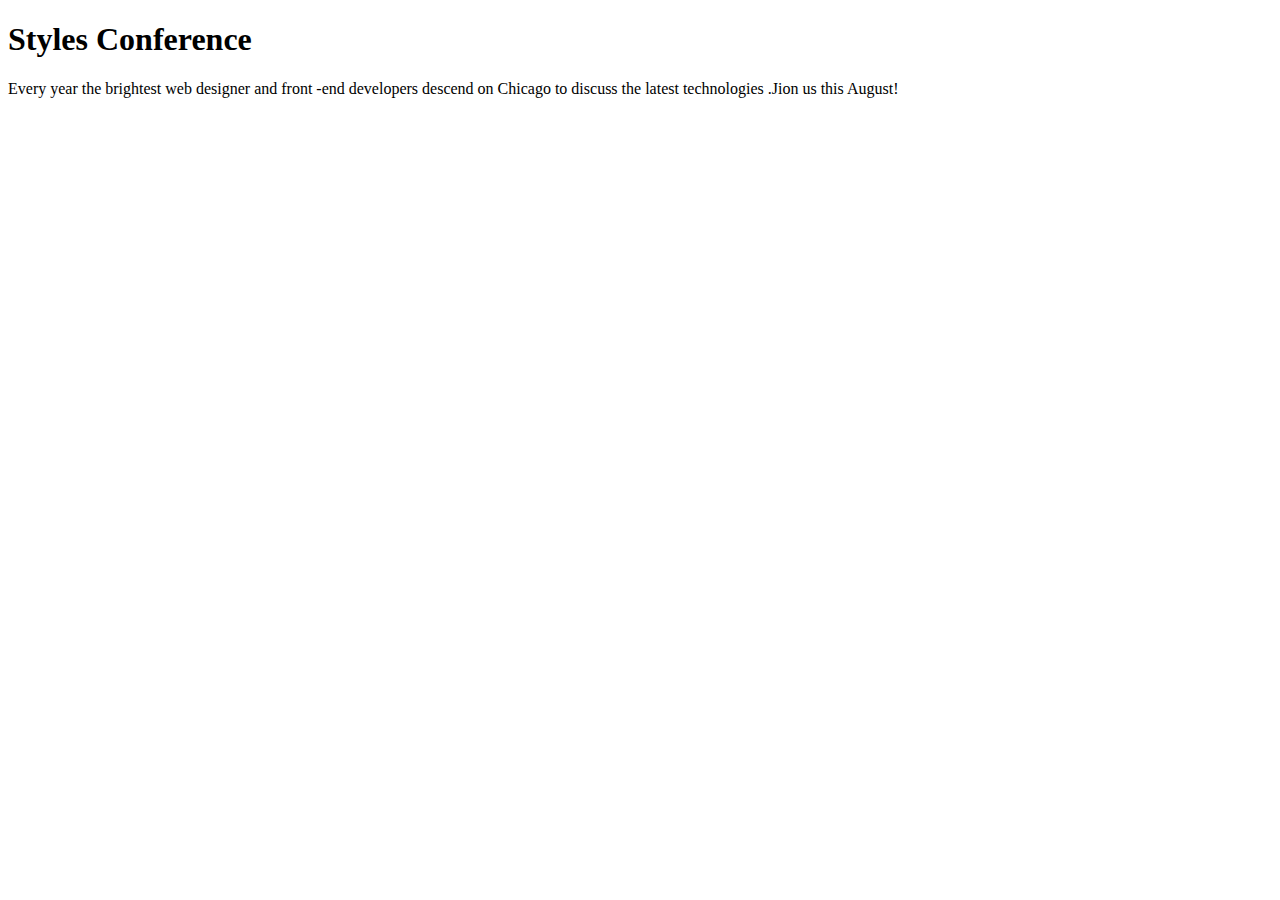
==== index.html @ dcc8f2ac "adds index.html" ====
<!DOCTYPE html>
<html lang="en">
  <head>
    <meta charset="utf-8">
    <title>Styles Conference</title>
  </head>
  <body>
    <h1>Styles Conference</h1>
    <p>Every year the brightest web designer and front -end developers descend on Chicago to discuss the latest technologies .Jion us this August!</p>
  </body>
</html>
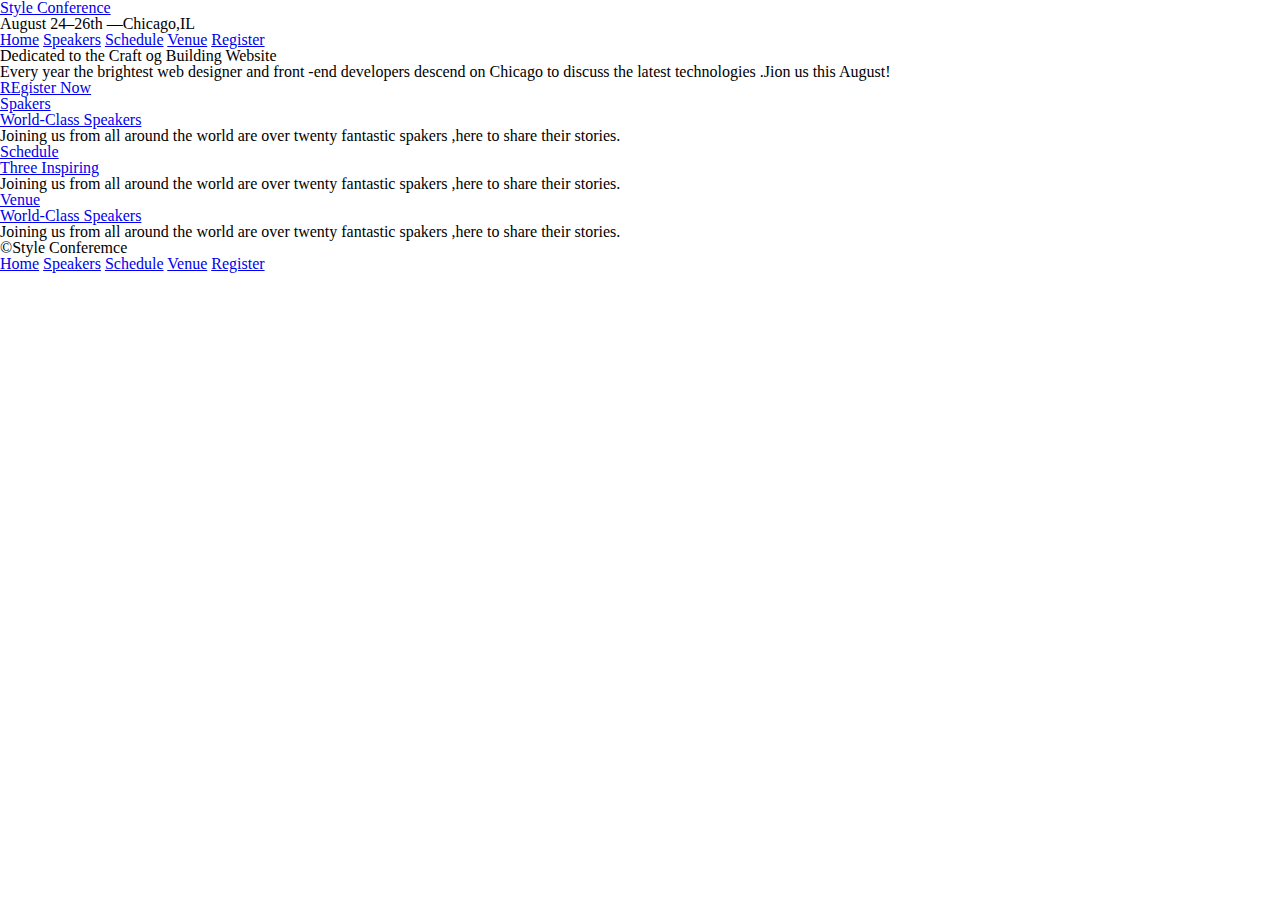
==== commit 67100f31: "add main.css and add other pages" ====
--- a/index.html
+++ b/index.html
@@ -3,9 +3,59 @@
   <head>
     <meta charset="utf-8">
     <title>Styles Conference</title>
+    <link rel="stylesheet"href="assets/stylesheets/main.css">
   </head>
   <body>
-    <h1>Styles Conference</h1>
-    <p>Every year the brightest web designer and front -end developers descend on Chicago to discuss the latest technologies .Jion us this August!</p>
+    <header>
+      <h1>
+        <a href="index.html">Style Conference</a>
+        </h1>
+      <h3>August 24&ndash;26th &mdash;Chicago,IL</h3>
+      <nav>
+        <a href="index.html">Home</a>
+        <a href="speakers.html">Speakers</a>
+        <a href="schedule.html">Schedule</a>
+        <a href="venue.html">Venue</a>
+        <a href="register.html">Register</a>
+      </nav>
+    </header>
+    <section>
+      <h2>Dedicated to the Craft og Building Website</h2>
+      <p>Every year the brightest web designer and front -end developers descend on Chicago to discuss the latest technologies .Jion us this August!</p>
+      <a href="register.html">REgister Now</a>    
+</section>
+    <section>
+     <section>
+       <a href="speakers.html"> 
+      <h5>Spakers</h5>
+      <h3>World-Class Speakers</h3>
+      </a>
+      <p>Joining us from all around the world are over twenty fantastic spakers ,here to share their stories.</p>
+     </section>
+     <section>
+      <a href="schedule.html"> 
+      <h5>Schedule</h5>
+      <h3>Three Inspiring</h3>
+      </a>
+      <p>Joining us from all around the world are over twenty fantastic spakers ,here to share their stories.</p>
+     </section> 
+     <section>
+      <a href="venue.html"> 
+      <h5>Venue</h5>
+      <h3>World-Class Speakers</h3>
+      </a>
+      <p>Joining us from all around the world are over twenty fantastic spakers ,here to share their stories.</p>
+     </section> 
+    </section>
+    <footer>
+      <small>&copy;Style Conferemce</small>
+      <nav>
+        <a href="index.html">Home</a>
+        <a href="speakers.html">Speakers</a>
+        <a href="schedule.html">Schedule</a>
+        <a href="venue.html">Venue</a>
+        <a href="register.html">Register</a>
+      </nav>
+    </footer>
   </body>
 </html>--- a/assets/stylesheets/main.css
+++ b/assets/stylesheets/main.css
@@ -0,0 +1,48 @@
+/* http://meyerweb.com/eric/tools/css/reset/ 
+   v2.0 | 20110126
+   License: none (public domain)
+*/
+
+html, body, div, span, applet, object, iframe,
+h1, h2, h3, h4, h5, h6, p, blockquote, pre,
+a, abbr, acronym, address, big, cite, code,
+del, dfn, em, img, ins, kbd, q, s, samp,
+small, strike, strong, sub, sup, tt, var,
+b, u, i, center,
+dl, dt, dd, ol, ul, li,
+fieldset, form, label, legend,
+table, caption, tbody, tfoot, thead, tr, th, td,
+article, aside, canvas, details, embed, 
+figure, figcaption, footer, header, hgroup, 
+menu, nav, output, ruby, section, summary,
+time, mark, audio, video {
+	margin: 0;
+	padding: 0;
+	border: 0;
+	font-size: 100%;
+	font: inherit;
+	vertical-align: baseline;
+}
+/* HTML5 display-role reset for older browsers */
+article, aside, details, figcaption, figure, 
+footer, header, hgroup, menu, nav, section {
+	display: block;
+}
+body {
+	line-height: 1;
+}
+ol, ul {
+	list-style: none;
+}
+blockquote, q {
+	quotes: none;
+}
+blockquote:before, blockquote:after,
+q:before, q:after {
+	content: '';
+	content: none;
+}
+table {
+	border-collapse: collapse;
+	border-spacing: 0;
+}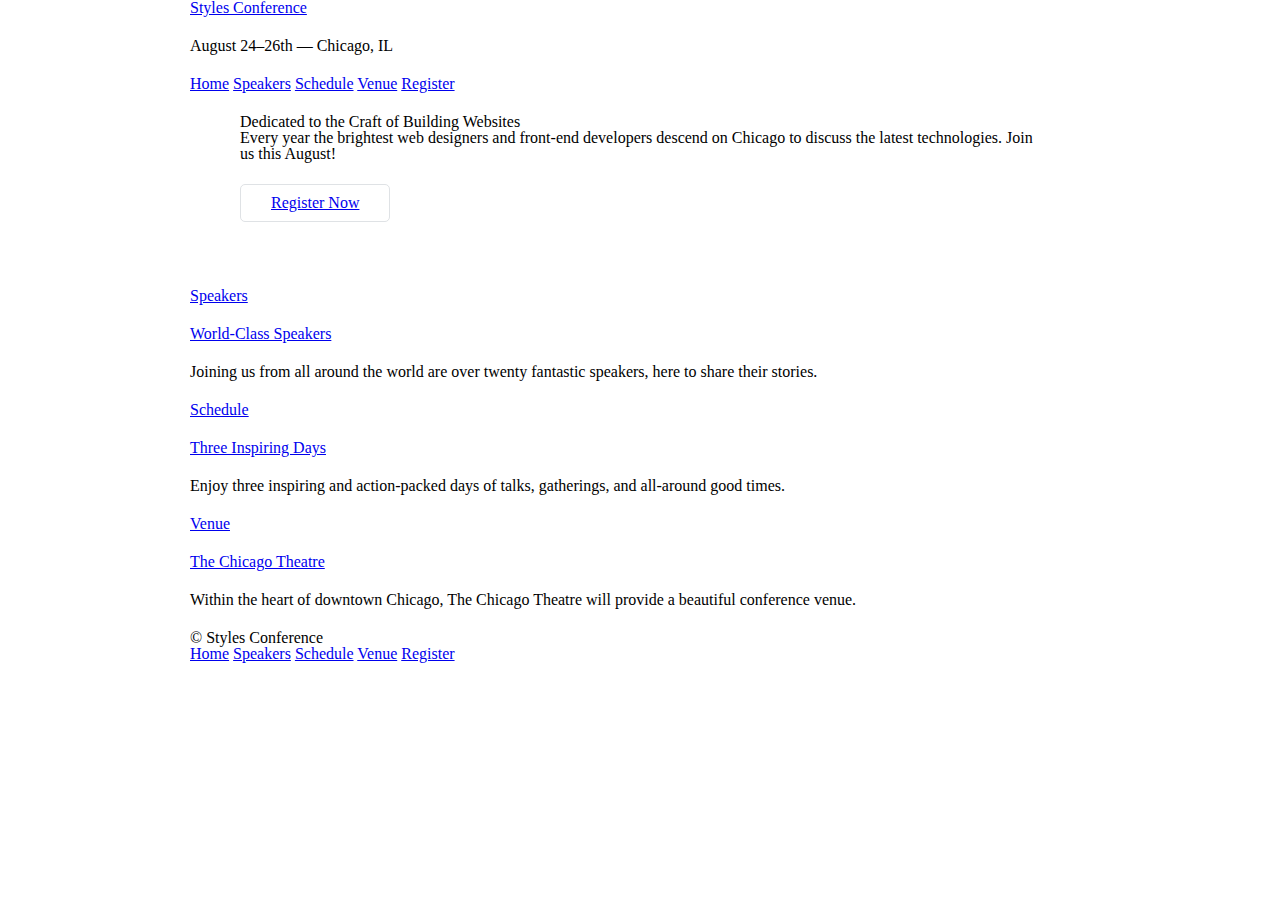
==== commit fb63a018: "add new css changes" ====
--- a/index.html
+++ b/index.html
@@ -1,16 +1,25 @@
+
 <!DOCTYPE html>
 <html lang="en">
+
   <head>
     <meta charset="utf-8">
     <title>Styles Conference</title>
-    <link rel="stylesheet"href="assets/stylesheets/main.css">
+    <link rel="stylesheet" href="assets/stylesheets/main.css">
   </head>
+
   <body>
-    <header>
+
+    <!-- Header -->
+
+    <header class="container">
+
       <h1>
-        <a href="index.html">Style Conference</a>
-        </h1>
-      <h3>August 24&ndash;26th &mdash;Chicago,IL</h3>
+        <a href="index.html">Styles Conference</a>
+      </h1>
+
+      <h3>August 24&ndash;26th &mdash; Chicago, IL</h3>
+
       <nav>
         <a href="index.html">Home</a>
         <a href="speakers.html">Speakers</a>
@@ -18,37 +27,57 @@
         <a href="venue.html">Venue</a>
         <a href="register.html">Register</a>
       </nav>
+
     </header>
-    <section>
-      <h2>Dedicated to the Craft og Building Website</h2>
-      <p>Every year the brightest web designer and front -end developers descend on Chicago to discuss the latest technologies .Jion us this August!</p>
-      <a href="register.html">REgister Now</a>    
-</section>
-    <section>
-     <section>
-       <a href="speakers.html"> 
-      <h5>Spakers</h5>
-      <h3>World-Class Speakers</h3>
-      </a>
-      <p>Joining us from all around the world are over twenty fantastic spakers ,here to share their stories.</p>
-     </section>
-     <section>
-      <a href="schedule.html"> 
-      <h5>Schedule</h5>
-      <h3>Three Inspiring</h3>
-      </a>
-      <p>Joining us from all around the world are over twenty fantastic spakers ,here to share their stories.</p>
-     </section> 
-     <section>
-      <a href="venue.html"> 
-      <h5>Venue</h5>
-      <h3>World-Class Speakers</h3>
-      </a>
-      <p>Joining us from all around the world are over twenty fantastic spakers ,here to share their stories.</p>
-     </section> 
+
+    <!-- Hero -->
+
+    <section class="hero container">
+
+      <h2>Dedicated to the Craft of Building Websites</h2>
+
+      <p>Every year the brightest web designers and front-end developers descend on Chicago to discuss the latest technologies. Join us this August!</p>
+
+      <a class="btn btn-alt" href="register.html">Register Now</a>
+
     </section>
-    <footer>
-      <small>&copy;Style Conferemce</small>
+
+    <!-- Teasers -->
+
+    <section class="container">
+
+      <section>
+        <a href="speakers.html">
+          <h5>Speakers</h5>
+          <h3>World-Class Speakers</h3>
+        </a>
+        <p>Joining us from all around the world are over twenty fantastic speakers, here to share their stories.</p>
+      </section>
+
+      <section>
+        <a href="schedule.html">
+          <h5>Schedule</h5>
+          <h3>Three Inspiring Days</h3>
+        </a>
+        <p>Enjoy three inspiring and action-packed days of talks, gatherings, and all-around good times.</p>
+      </section>
+
+      <section>
+        <a href="venue.html">
+          <h5>Venue</h5>
+          <h3>The Chicago Theatre</h3>
+        </a>
+        <p>Within the heart of downtown Chicago, The Chicago Theatre will provide a beautiful conference venue.</p>
+      </section>
+
+    </section>
+
+    <!-- Footer -->
+
+    <footer class="container">
+
+      <small>&copy; Styles Conference</small>
+
       <nav>
         <a href="index.html">Home</a>
         <a href="speakers.html">Speakers</a>
@@ -56,6 +85,8 @@
         <a href="venue.html">Venue</a>
         <a href="register.html">Register</a>
       </nav>
+
     </footer>
+
   </body>
 </html>--- a/assets/stylesheets/main.css
+++ b/assets/stylesheets/main.css
@@ -1,4 +1,4 @@
-/* http://meyerweb.com/eric/tools/css/reset/ 
+/* http://meyerweb.com/eric/tools/css/reset/
    v2.0 | 20110126
    License: none (public domain)
 */
@@ -12,37 +12,93 @@
 dl, dt, dd, ol, ul, li,
 fieldset, form, label, legend,
 table, caption, tbody, tfoot, thead, tr, th, td,
-article, aside, canvas, details, embed, 
-figure, figcaption, footer, header, hgroup, 
+article, aside, canvas, details, embed,
+figure, figcaption, footer, header, hgroup,
 menu, nav, output, ruby, section, summary,
 time, mark, audio, video {
-	margin: 0;
-	padding: 0;
-	border: 0;
-	font-size: 100%;
-	font: inherit;
-	vertical-align: baseline;
+  margin: 0;
+  padding: 0;
+  border: 0;
+  font-size: 100%;
+  font: inherit;
+  vertical-align: baseline;
 }
 /* HTML5 display-role reset for older browsers */
-article, aside, details, figcaption, figure, 
+article, aside, details, figcaption, figure,
 footer, header, hgroup, menu, nav, section {
-	display: block;
+  display: block;
 }
 body {
-	line-height: 1;
+  line-height: 1;
 }
 ol, ul {
-	list-style: none;
+  list-style: none;
 }
 blockquote, q {
-	quotes: none;
+  quotes: none;
 }
 blockquote:before, blockquote:after,
 q:before, q:after {
-	content: '';
-	content: none;
+  content: '';
+  content: none;
 }
 table {
-	border-collapse: collapse;
-	border-spacing: 0;
+  border-collapse: collapse;
+  border-spacing: 0;
+}
+
+/*
+  ========================================
+  Grid
+  ========================================
+*/
+
+*,
+*:before,
+*:after {
+  -webkit-box-sizing: border-box;
+     -moz-box-sizing: border-box;
+          box-sizing: border-box;
+}
+.container {
+  margin: 0 auto;
+  padding-left: 30px;
+  padding-right: 30px;
+  width: 960px;
+}
+
+/*
+  ========================================
+  Typography
+  ========================================
+*/
+
+h1, h3, h4, h5, p {
+  margin-bottom: 22px;
+}
+
+/*
+  ========================================
+  Buttons
+  ========================================
+*/
+
+.btn {
+  border-radius: 5px;
+  display: inline-block;
+  margin: 0;
+}
+.btn-alt {
+  border: 1px solid #dfe2e5;
+  padding: 10px 30px;
+}
+
+/*
+  ========================================
+  Home
+  ========================================
+*/
+
+.hero {
+  padding: 22px 80px 66px 80px;
 }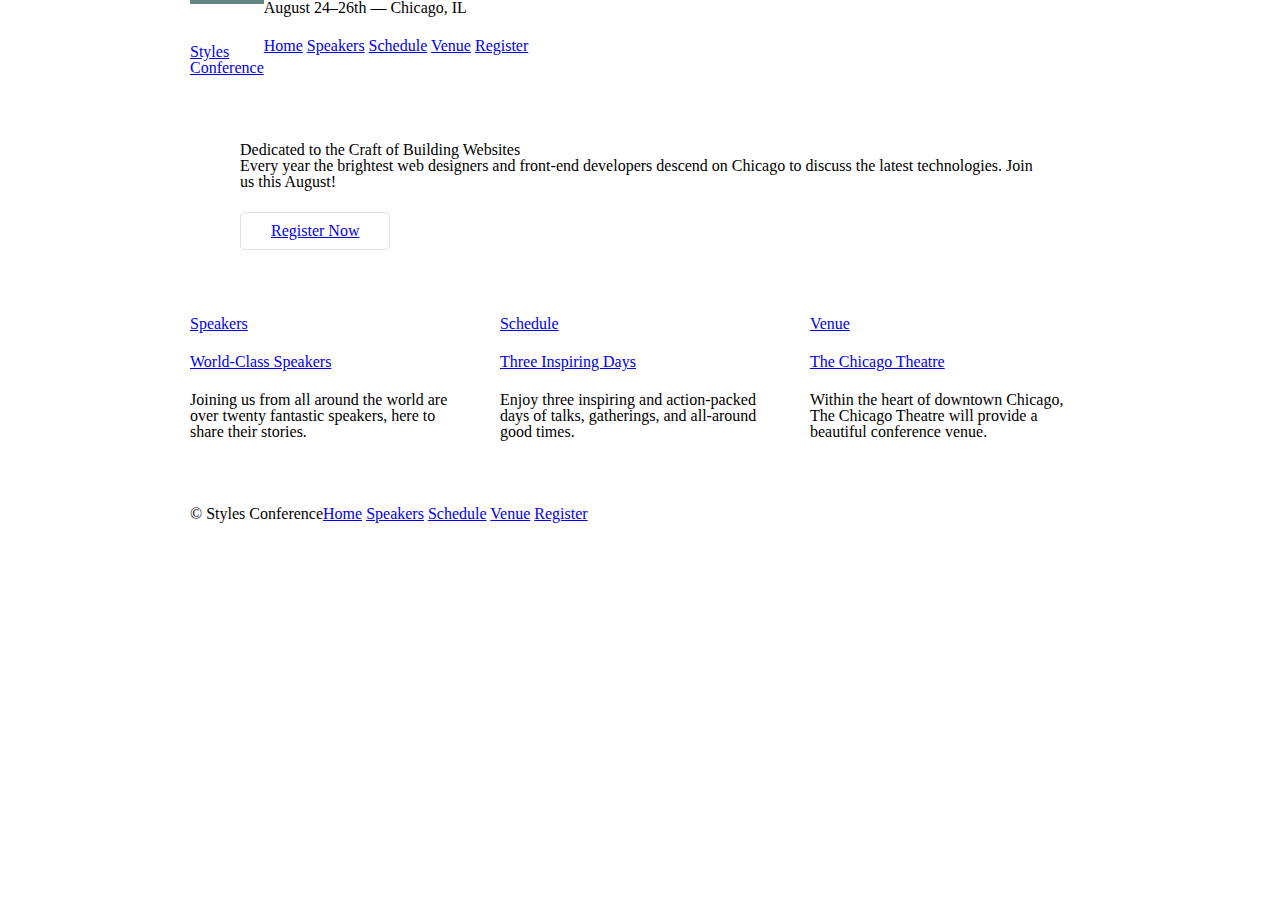
==== commit 50334ea1: "add grid to css and modify the header and footer" ====
--- a/index.html
+++ b/index.html
@@ -1,4 +1,3 @@
-
 <!DOCTYPE html>
 <html lang="en">
 
@@ -12,10 +11,10 @@
 
     <!-- Header -->
 
-    <header class="container">
+    <header class="container group">
 
-      <h1>
-        <a href="index.html">Styles Conference</a>
+      <h1 class="logo">
+        <a href="index.html">Styles <br> Conference</a>
       </h1>
 
       <h3>August 24&ndash;26th &mdash; Chicago, IL</h3>
@@ -44,25 +43,31 @@
 
     <!-- Teasers -->
 
-    <section class="container">
+    <section class="grid">
 
-      <section>
+      <!-- Speakers -->
+
+      <section class="col-1-3">
         <a href="speakers.html">
           <h5>Speakers</h5>
           <h3>World-Class Speakers</h3>
         </a>
         <p>Joining us from all around the world are over twenty fantastic speakers, here to share their stories.</p>
-      </section>
+      </section><!--
 
-      <section>
+      Schedule
+
+      --><section class="col-1-3">
         <a href="schedule.html">
           <h5>Schedule</h5>
           <h3>Three Inspiring Days</h3>
         </a>
         <p>Enjoy three inspiring and action-packed days of talks, gatherings, and all-around good times.</p>
-      </section>
+      </section><!--
 
-      <section>
+      Venue
+
+      --><section class="col-1-3">
         <a href="venue.html">
           <h5>Venue</h5>
           <h3>The Chicago Theatre</h3>
@@ -74,7 +79,7 @@
 
     <!-- Footer -->
 
-    <footer class="container">
+    <footer class="primary-footer container group">
 
       <small>&copy; Styles Conference</small>
 
--- a/assets/stylesheets/main.css
+++ b/assets/stylesheets/main.css
@@ -60,11 +60,14 @@
      -moz-box-sizing: border-box;
           box-sizing: border-box;
 }
-.container {
+.container,
+.grid {
   margin: 0 auto;
+  width: 960px;
+}
+.container{
   padding-left: 30px;
   padding-right: 30px;
-  width: 960px;
 }
 
 /*
@@ -101,4 +104,64 @@
 
 .hero {
   padding: 22px 80px 66px 80px;
-}+}
+/*
+  ========================================
+  Clearfix
+  ========================================
+*/
+.group:before,
+.group:after {
+  content:"";
+  display:table;
+}
+.group::after{
+  clear:both;
+}
+.group{
+  clear:both;
+  *zoom:1;
+}
+/*
+  ========================================
+  Primary header
+  ========================================
+*/
+
+.logo{
+  border-top:4px solid #648880;
+  padding: 40px 0 22px 0;
+  float:left;
+}
+/*
+  ========================================
+  Primary footer
+  ========================================
+*/
+
+.primary-footer small{
+  float:left;
+}
+
+.primary-footer{
+  padding-bottom: 44px;
+  padding-top: 44px;
+}
+.col-1-3{
+  width: 33.33%;
+}
+.col-2-3{
+  width: 66.66%;
+}
+.col-1-3,
+.col-2-3{
+  display: inline-block;
+  vertical-align: top;
+}
+.grid,
+.col-1-3,
+.col-2-3{
+  padding-left:15px;
+  padding-right: 15px;
+}
+
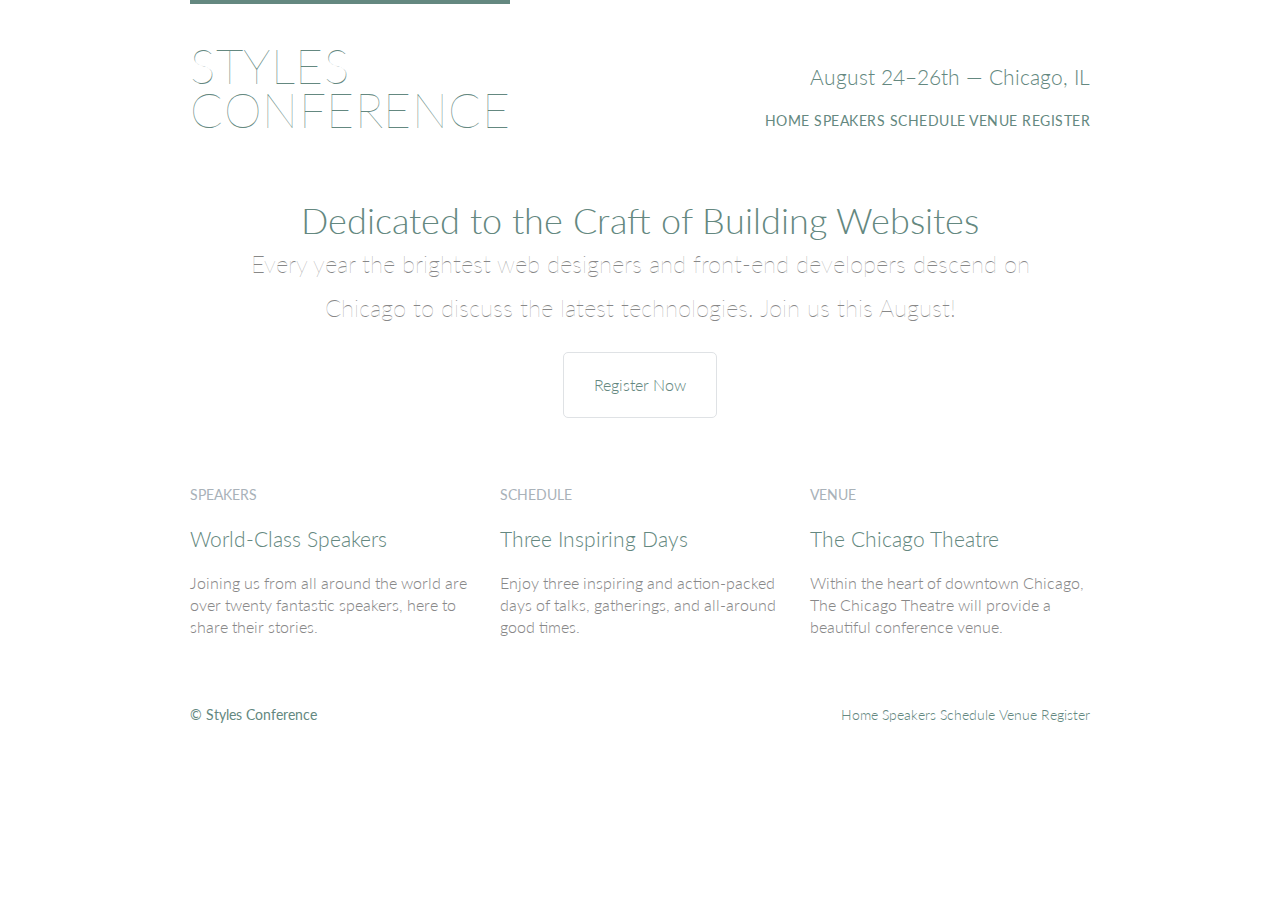
==== commit 14af4c8f: "add Lato font" ====
--- a/index.html
+++ b/index.html
@@ -5,6 +5,7 @@
     <meta charset="utf-8">
     <title>Styles Conference</title>
     <link rel="stylesheet" href="assets/stylesheets/main.css">
+    <link href="https://fonts.googleapis.com/css?family=Lato:100,300,400" rel="stylesheet">
   </head>
 
   <body>
@@ -17,9 +18,9 @@
         <a href="index.html">Styles <br> Conference</a>
       </h1>
 
-      <h3>August 24&ndash;26th &mdash; Chicago, IL</h3>
+      <h3 class="tagline">August 24&ndash;26th &mdash; Chicago, IL</h3>
 
-      <nav>
+      <nav class="nav primary-nav">
         <a href="index.html">Home</a>
         <a href="speakers.html">Speakers</a>
         <a href="schedule.html">Schedule</a>
@@ -47,7 +48,7 @@
 
       <!-- Speakers -->
 
-      <section class="col-1-3">
+      <section class= "teaser col-1-3">
         <a href="speakers.html">
           <h5>Speakers</h5>
           <h3>World-Class Speakers</h3>
@@ -57,7 +58,7 @@
 
       Schedule
 
-      --><section class="col-1-3">
+      --><section class="teaser col-1-3">
         <a href="schedule.html">
           <h5>Schedule</h5>
           <h3>Three Inspiring Days</h3>
@@ -67,7 +68,7 @@
 
       Venue
 
-      --><section class="col-1-3">
+      --><section class="teaser col-1-3">
         <a href="venue.html">
           <h5>Venue</h5>
           <h3>The Chicago Theatre</h3>
@@ -83,7 +84,7 @@
 
       <small>&copy; Styles Conference</small>
 
-      <nav>
+      <nav class="nav">
         <a href="index.html">Home</a>
         <a href="speakers.html">Speakers</a>
         <a href="schedule.html">Schedule</a>
--- a/assets/stylesheets/main.css
+++ b/assets/stylesheets/main.css
@@ -79,7 +79,37 @@
 h1, h3, h4, h5, p {
   margin-bottom: 22px;
 }
-
+h1, h2, h3, h4 {
+  color:#648880;
+}
+h1{
+  font-size: 36px;
+  line-height: 44px;
+}
+h2{
+  font-size: 24px;
+  line-height: 44px;
+}
+h3{
+  font-size: 21px;
+
+}
+h4{
+  font-size: 18px;
+
+}
+h5{
+  color:  #a9b2b9;
+  font-size: 14px;
+  font-weight: 400;
+  text-transform: uppercase;
+}
+strong{
+  font-weight: 400;
+}
+cite,em{
+  font-style: initial;
+}
 /*
   ========================================
   Buttons
@@ -103,7 +133,16 @@
 */
 
 .hero {
+  line-height: 44px;
   padding: 22px 80px 66px 80px;
+  text-align: center;
+}
+.hero h2{
+  font-size: 36px;
+}
+.hero p{
+  font-size: 24px;
+  font-weight: 100;
 }
 /*
   ========================================
@@ -132,7 +171,17 @@
   border-top:4px solid #648880;
   padding: 40px 0 22px 0;
   float:left;
-}
+  font-size: 48px;
+  line-height: 44px;
+  font-weight: 100;
+  letter-spacing: .5px;
+  text-transform: uppercase;
+}
+.tagline{
+  margin: 66px 0 22px 0;
+  text-align: right;
+}
+
 /*
   ========================================
   Primary footer
@@ -141,9 +190,12 @@
 
 .primary-footer small{
   float:left;
+  font-weight: 400;
 }
 
 .primary-footer{
+  color: #648880;
+  font-size: 14px;
   padding-bottom: 44px;
   padding-top: 44px;
 }
@@ -165,3 +217,45 @@
   padding-right: 15px;
 }
 
+/*
+  ========================================
+  Custom style
+  ========================================
+*/
+body{
+  color: #888;
+  font:300 16px/22px "Lato","Open Sans","Helvetica Neue",helvetica,Arial,sans-serif ;
+}
+/*
+  ========================================
+  Links
+  ========================================
+*/
+a:hover{
+  color: #a9b2b9;
+  
+}
+a{
+  color: #648880;
+  text-decoration: none;
+}
+p a{
+   border-bottom:1px solid #dfe2e5 ;
+}
+.primary-nav{
+  font-size: 14px;
+  font-weight: 400;
+  text-transform: uppercase;
+  letter-spacing: .5px;
+}
+.teaser a:hover h3{
+  color: #a9b2b9;
+}
+/*
+  ========================================
+  Navigation
+  ========================================
+*/
+.nav{
+  text-align: right;
+}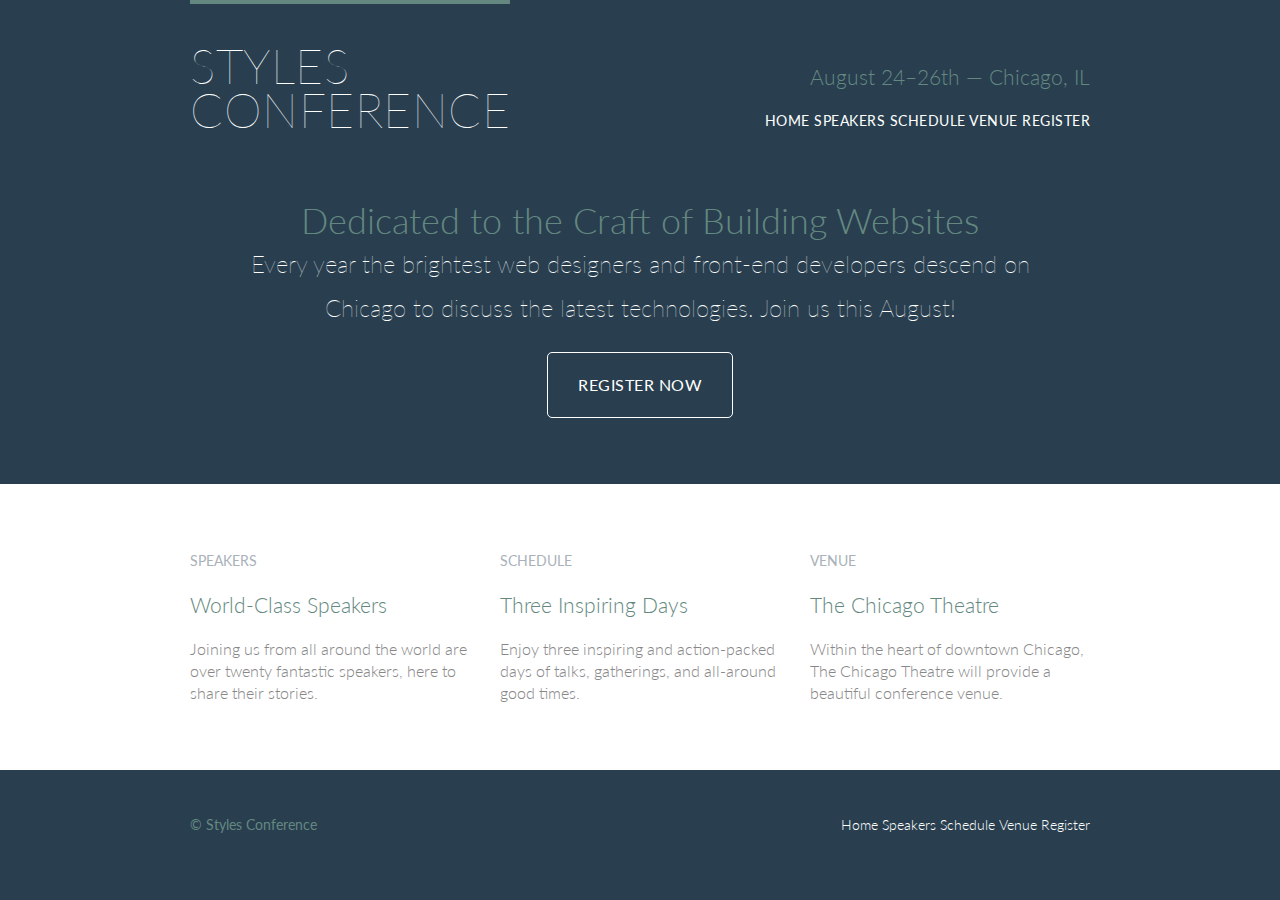
==== commit 13c2d13c: "add background-color" ====
--- a/index.html
+++ b/index.html
@@ -12,7 +12,7 @@
 
     <!-- Header -->
 
-    <header class="container group">
+    <header class="primary-header container group">
 
       <h1 class="logo">
         <a href="index.html">Styles <br> Conference</a>
@@ -44,7 +44,8 @@
 
     <!-- Teasers -->
 
-    <section class="grid">
+    <section class="row">
+      <div class="grid">
 
       <!-- Speakers -->
 
@@ -75,7 +76,7 @@
         </a>
         <p>Within the heart of downtown Chicago, The Chicago Theatre will provide a beautiful conference venue.</p>
       </section>
-
+     </div>
     </section>
 
     <!-- Footer -->
--- a/assets/stylesheets/main.css
+++ b/assets/stylesheets/main.css
@@ -118,13 +118,22 @@
 
 .btn {
   border-radius: 5px;
+  color: #fff;
+  cursor: pointer;
   display: inline-block;
+  font-weight: 400;
+  letter-spacing: .5px;
   margin: 0;
+  text-transform: uppercase;
 }
 .btn-alt {
-  border: 1px solid #dfe2e5;
+  border: 1px solid #fff;
   padding: 10px 30px;
 }
+.btn-alt:hover {
+  background: #fff;
+  color: #648880
+}
 
 /*
   ========================================
@@ -133,6 +142,7 @@
 */
 
 .hero {
+  color:#fff;
   line-height: 44px;
   padding: 22px 80px 66px 80px;
   text-align: center;
@@ -223,6 +233,7 @@
   ========================================
 */
 body{
+  background: #293f50;
   color: #888;
   font:300 16px/22px "Lato","Open Sans","Helvetica Neue",helvetica,Arial,sans-serif ;
 }
@@ -258,4 +269,23 @@
 */
 .nav{
   text-align: right;
+}
+.primary-header a,
+.primary-footer a {
+  color: #fff;
+}
+.primary-header a:hover,
+.primary-footer a:hover {
+  color: #648880;
+}
+/*
+  ========================================
+  Rows
+  ========================================
+*/
+.row{
+  background: #fff;
+  min-width: 960px;
+  padding: 66px 0 44px 0;
+
 }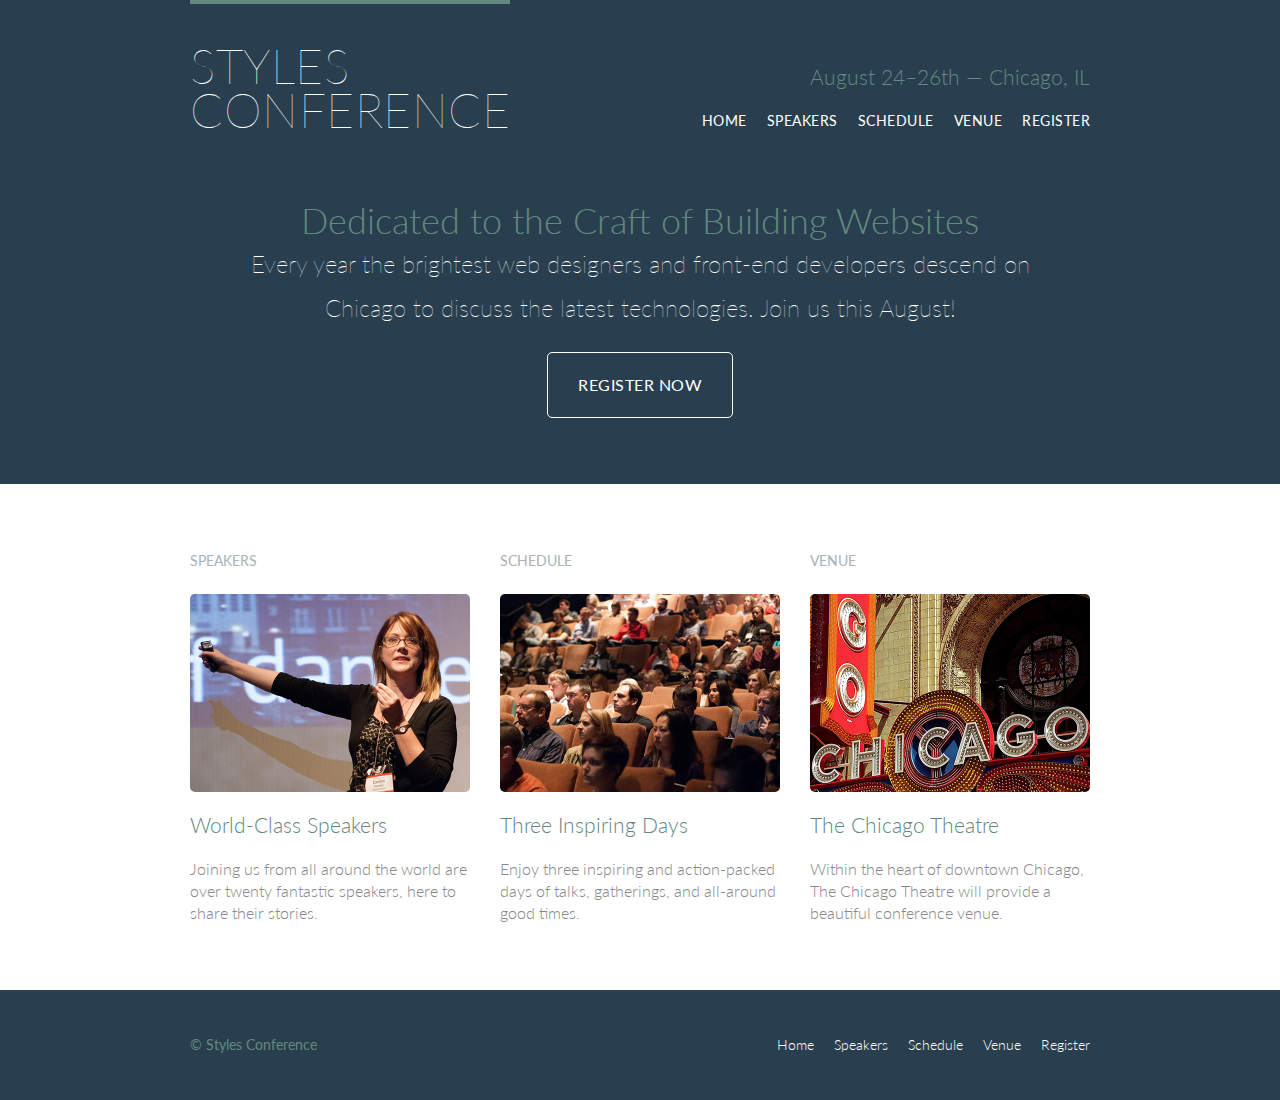
==== commit 3e601e73: "add images,and gradient to internal pages" ====
--- a/index.html
+++ b/index.html
@@ -21,11 +21,13 @@
       <h3 class="tagline">August 24&ndash;26th &mdash; Chicago, IL</h3>
 
       <nav class="nav primary-nav">
-        <a href="index.html">Home</a>
-        <a href="speakers.html">Speakers</a>
-        <a href="schedule.html">Schedule</a>
-        <a href="venue.html">Venue</a>
-        <a href="register.html">Register</a>
+        <ul>
+       <li><a href="index.html">Home</a></li><!--
+       --><li><a href="speakers.html">Speakers</a></li><!--
+       --><li><a href="schedule.html">Schedule</a></li><!--
+       --><li> <a href="venue.html">Venue</a></li><!--
+       --><li> <a href="register.html">Register</a></li>
+       </ul>
       </nav>
 
     </header>
@@ -50,8 +52,9 @@
       <!-- Speakers -->
 
       <section class= "teaser col-1-3">
+        <h5>Speakers</h5>
         <a href="speakers.html">
-          <h5>Speakers</h5>
+          <img src="assets/images/home/speakers.jpg"alt="Professional Speaker">
           <h3>World-Class Speakers</h3>
         </a>
         <p>Joining us from all around the world are over twenty fantastic speakers, here to share their stories.</p>
@@ -60,8 +63,9 @@
       Schedule
 
       --><section class="teaser col-1-3">
+        <h5>Schedule</h5>
         <a href="schedule.html">
-          <h5>Schedule</h5>
+          <img src="assets/images/home/schedule.jpg"alt="Schedule">
           <h3>Three Inspiring Days</h3>
         </a>
         <p>Enjoy three inspiring and action-packed days of talks, gatherings, and all-around good times.</p>
@@ -70,8 +74,9 @@
       Venue
 
       --><section class="teaser col-1-3">
+        <h5>Venue</h5>
         <a href="venue.html">
-          <h5>Venue</h5>
+          <img src="assets/images/home/venue.jpg"alt="Venue">
           <h3>The Chicago Theatre</h3>
         </a>
         <p>Within the heart of downtown Chicago, The Chicago Theatre will provide a beautiful conference venue.</p>
@@ -86,12 +91,14 @@
       <small>&copy; Styles Conference</small>
 
       <nav class="nav">
-        <a href="index.html">Home</a>
-        <a href="speakers.html">Speakers</a>
-        <a href="schedule.html">Schedule</a>
-        <a href="venue.html">Venue</a>
-        <a href="register.html">Register</a>
-      </nav>
+        
+        <ul>
+          <li><a href="index.html">Home</a></li><!--
+          --><li><a href="speakers.html">Speakers</a></li><!--
+          --><li><a href="schedule.html">Schedule</a></li><!--
+          --><li> <a href="venue.html">Venue</a></li><!--
+          --><li> <a href="register.html">Register</a></li>
+          </ul>
 
     </footer>
 
--- a/assets/stylesheets/main.css
+++ b/assets/stylesheets/main.css
@@ -269,6 +269,15 @@
 */
 .nav{
   text-align: right;
+
+}
+.nav li{
+  display: inline-block;
+  margin: 0 10px;
+  vertical-align: top;
+}
+.nav li:last-child{
+  margin-right: 0;
 }
 .primary-header a,
 .primary-footer a {
@@ -285,7 +294,58 @@
 */
 .row{
   background: #fff;
-  min-width: 960px;
-  padding: 66px 0 44px 0;
-
+   padding: 66px 0 44px 0;
+
+}
+.row,
+.row-alt{
+  min-width:960px;
+}
+.row-alt{
+  background: #cbe2c1;
+  background: -webkit-linear-gradient(to right, #a1d3b0, #f6f1d3);
+  background: -moz-linear-gradient(to right, #a1d3b0, #f6f1d3);
+  background: linear-gradient(to right, #a1d3b0, #f6f1d3);
+  padding: 44px 0 22px 0;
+
+}
+/*
+  ========================================
+  Leads
+  ========================================
+*/
+.lead{
+  text-align: center;
+}
+.lead p{
+  font-size: 21px;
+  line-height: 33px;
+}
+/*
+  ========================================
+  Speakers
+  ========================================
+*/
+.speaker-info{
+  border: 1px solid #dfe2e5;
+  border-radius: 5px;
+  margin-top: 88px;
+  padding-bottom: 22px;
+  text-align: center;
+}
+.speaker{
+  margin-bottom: 44px;
+}
+.teaser img{
+  border-radius: 5px;
+  display: block;
+  margin-bottom: 22px;
+  max-width: 100%;
+}
+.speaker-info img{
+  
+  border-radius: 50%;
+  height: 130px;
+  margin: -66px 0 22px 0;
+  vertical-align: top;
 }